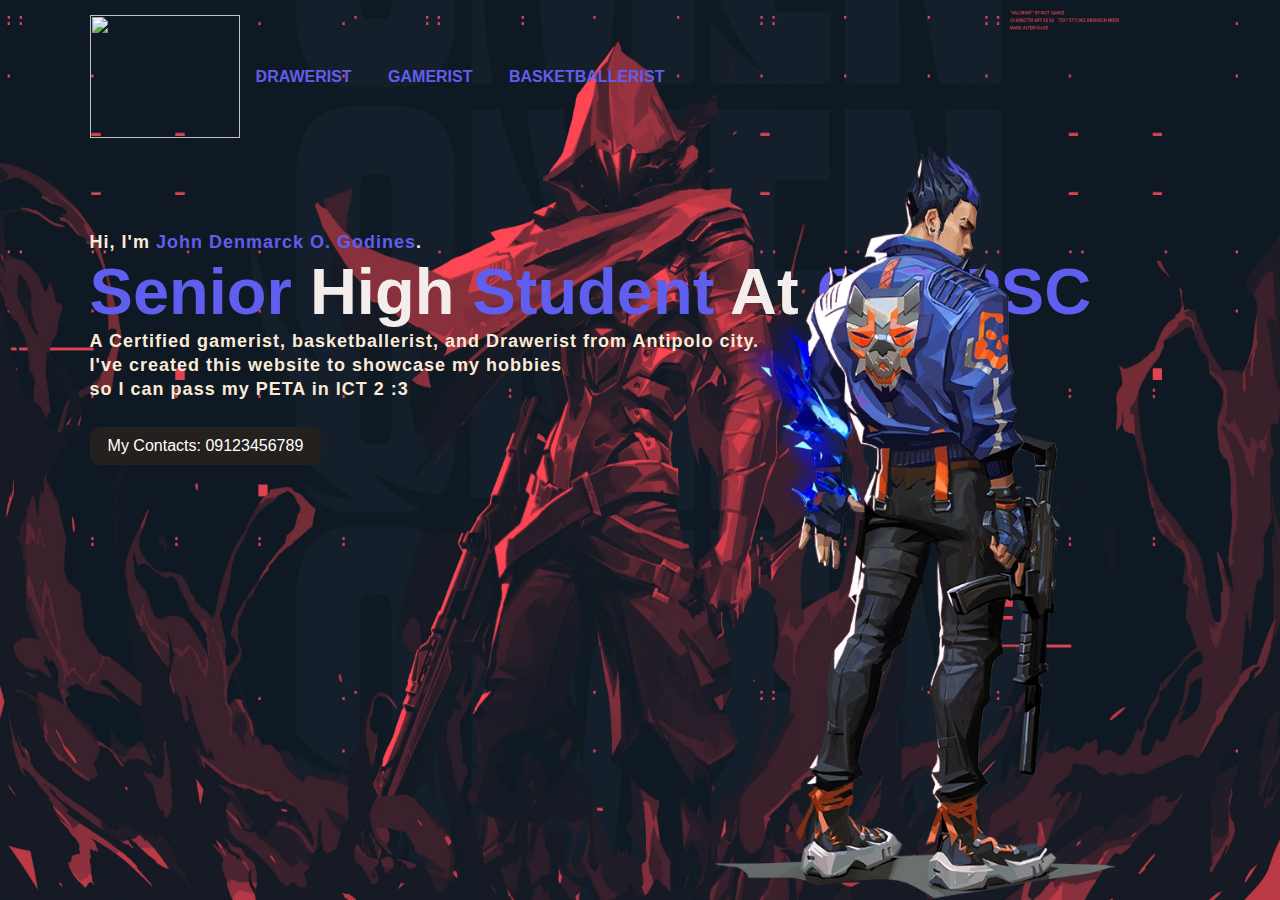
==== index.html @ ad7fd983 "Add files via upload" ====
<html>
<head>
    <title>Godines Portfolio</title>
    <meta name="viewport" content="width=device-width,initial-scale=1">
    <link rel="stylesheet" href="style.css">
</head>
<style>
     body{
        background-repeat: no-repeat;
        background-size: 100% 100%;
    }
</style>
<body background="bg.jpg">
    
    <div class="main">
                <div class="navbar">
            <img src="https://rec-data.kalibrr.com/www.kalibrr.com/logos/E6FBDCDXUACW7ANYBRWM2LY6HNFSCMRYVNGSCXYJ-6656c5ce.png" class="logo" width="150" height="123" size="50%">

            <ul>
                <li><a href="indexdrawing.html">DRAWERIST</a></li>
                <li><a href="indexgame.html">GAMERIST</a></li>
                <li><a href="indexbasketball.html">BASKETBALLERIST</a></li>
            </ul>
        </div>

        <div class="info">
         <h3 style="color: antiquewhite;">Hi, I'm <span>John Denmarck O. Godines</span>.</h3>
         <h1><span>Senior </span>High <span>Student</span> At <span>OLOPSC</span></h1>
         <h3 style="color:antiquewhite;">A Certified gamerist, basketballerist, and Drawerist from Antipolo city.<br/>
            I've created this website to showcase my hobbies <br/>
            so I can pass my PETA in ICT 2 :3 </h3>


                <a href="#">My Contacts: 09123456789</a>
                     
        </div>

        <div class="image">
            <img src="yoru.jpg" class="yoru">
        </div>

        <div class="icons">
            <a href="https://www.facebook.com/profile.php?id=100079442813868"><ion-icon name="logo-facebook"></ion-icon></a> 
            <a href="#"><ion-icon name="logo-mail"></ion-icon></a>
            <script src="https://unpkg.com/ionicons@5.4.0/dist/ionicons.js"></script>
        </div>
    </div>
</body>
</html>
---- style.css ----
*{
      margin: 0;
      padding: 0;
  }
  
  .main{
      width: 100%;
      background-position: center;
      background-size: cover;
      height: 100vh;
      position: relative;
      font-family: sans-serif;
  }
  
  .navbar{
      width: 86%;
      display: flex;
      margin: auto;
      padding: 15px 0;
      align-items: center;
      justify-content:baseline;
  }
  
  .navbar .log{
      width: 160px;
      cursor: pointer;
      margin-top: -3%;
      margin-left: -2%;
  }
  
  ul li{
      list-style: none;
      display: inline-block;
      padding: 10px 16px;
  }
  
  ul li a{
      font-size: 16px;
      font-weight: bold;
      text-decoration: none;
      color: rgb(96, 94, 238);
      margin-top: -3%;
      transition: .4s ease;
  
  }
  
  .info{
      margin-left: 7%;
      margin-top: 6%;
  }
  
  .info h1{
      font-size: 65px;
      color: rgb(243, 238, 235);
  }
  
  .info h3{
      font-size: 18px;
      letter-spacing: 1px;
      line-height: 24px;
  }
  
  .info span{
      color: rgb(96, 94, 238);
  }
  
  .info a{
      text-decoration:  none;
      color: #fff;
      background: rgb(36,32,30);
      margin: 26px 0;
      padding: 10px 18px;
      border-radius: 10px;
      display: inline-block;
      transition: .4s ease;
  }
  
  .info a:hover{
      background: rgb(59,174,209);
  }
  
  .image{
      width: 30%;
      height: 60%;
      position: absolute;
      right: 100px;
      bottom: 0;
  }
  
  .image img{
      position: absolute;
      height: 140%;
      left: 40%;
      transform: translate(-55%);
      bottom: 0;
      transition: left 1s ease;
  }
  
  .image:hover .yoru{
      left: 100%;
  }
  
  .icons a{
      text-decoration: none;
      color: #000;
  }
  
  .icons ion-icon{
      margin-left: 7%;
      color: #0056f4;
      margin-right: -60px;
      font-size: 40px;
      transition: .4s ease;
      
  }
  
  .icons ion-icon:hover{
      color: rgb(59,174,209);
  }
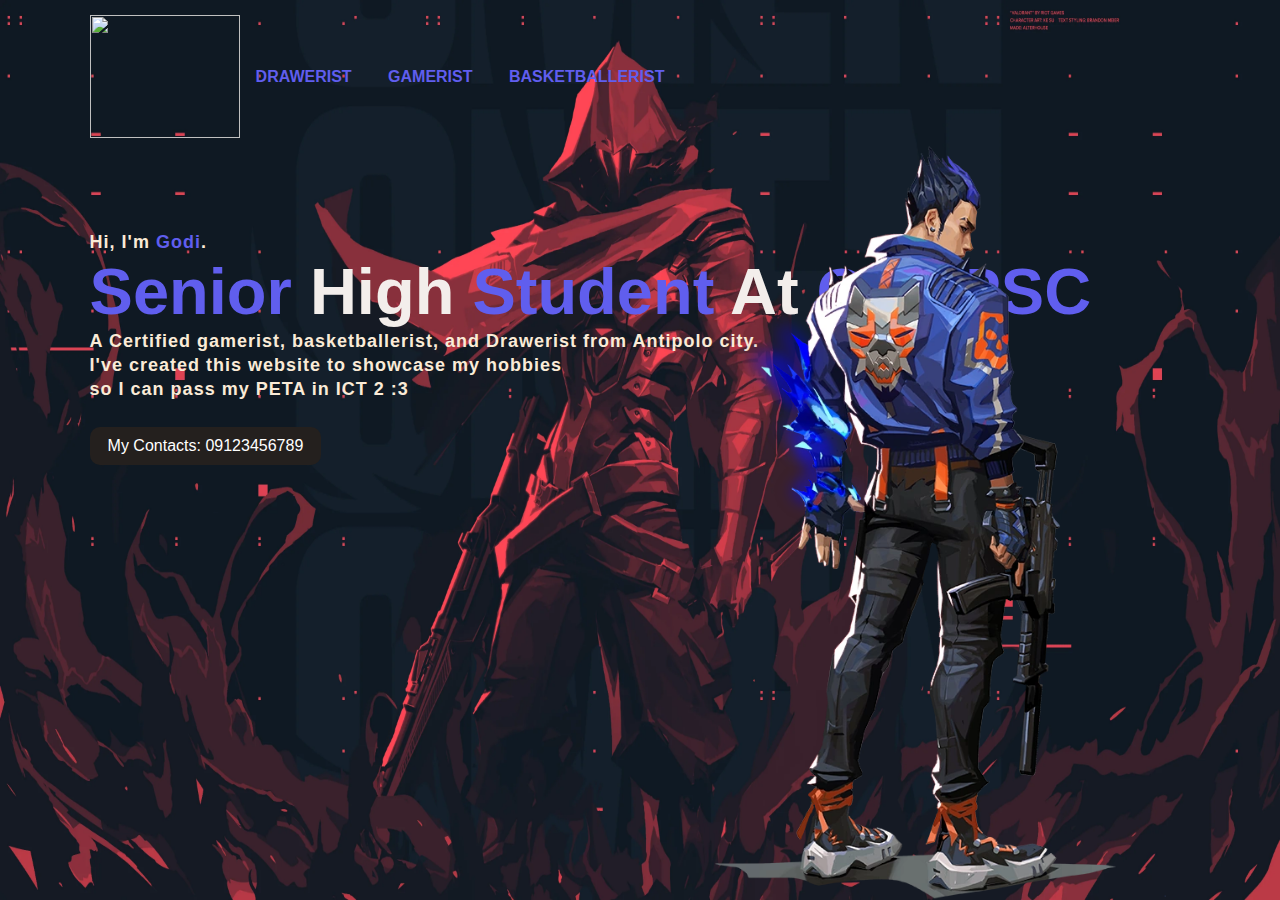
==== commit 7a5e3c44: "index.html" ====
--- a/index.html
+++ b/index.html
@@ -24,7 +24,7 @@
         </div>
 
         <div class="info">
-         <h3 style="color: antiquewhite;">Hi, I'm <span>John Denmarck O. Godines</span>.</h3>
+         <h3 style="color: antiquewhite;">Hi, I'm <span>Godi</span>.</h3>
          <h1><span>Senior </span>High <span>Student</span> At <span>OLOPSC</span></h1>
          <h3 style="color:antiquewhite;">A Certified gamerist, basketballerist, and Drawerist from Antipolo city.<br/>
             I've created this website to showcase my hobbies <br/>
@@ -46,4 +46,4 @@
         </div>
     </div>
 </body>
-</html>+</html>
